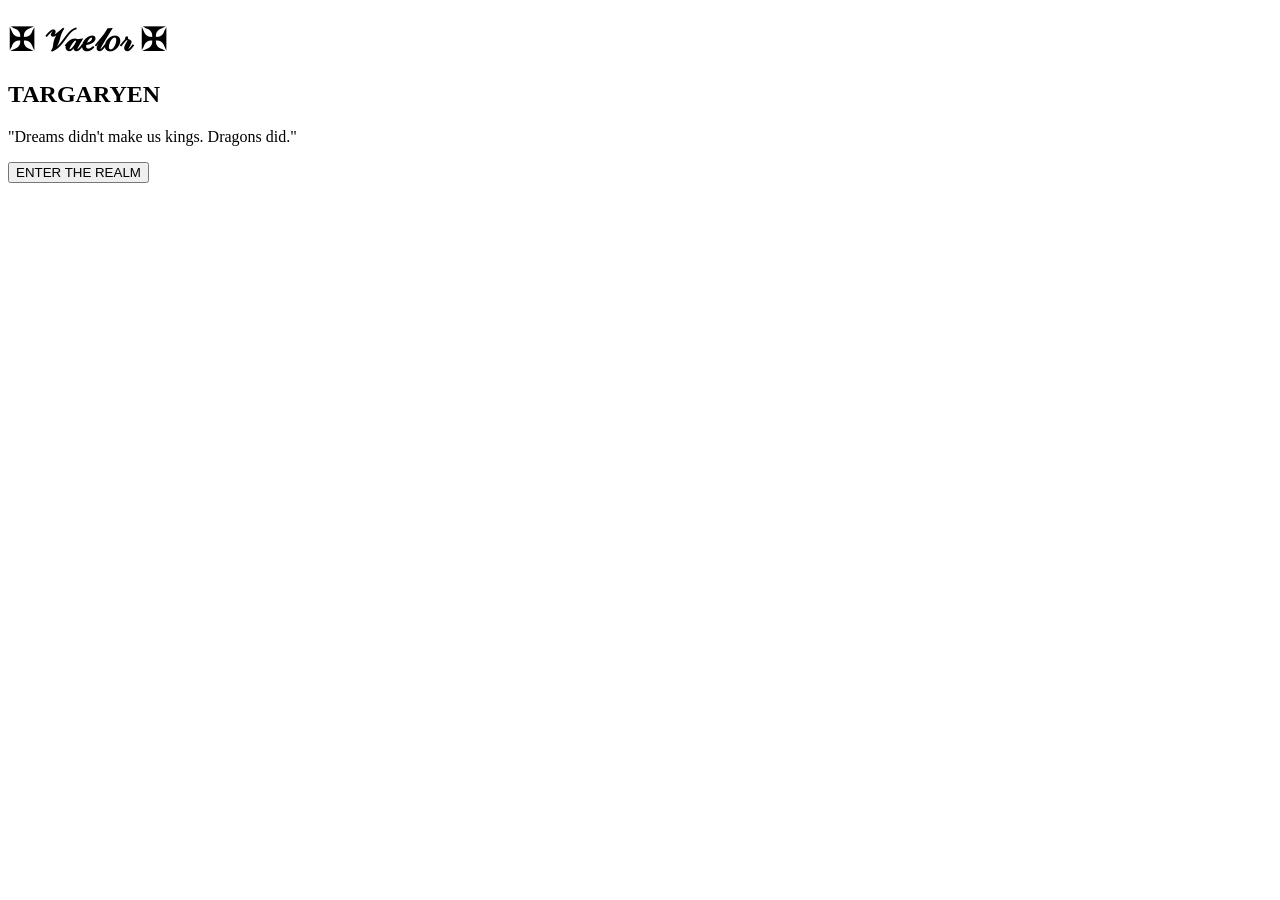
==== index.html @ 1a20ad86 "Create index.html" ====
<!DOCTYPE html>
<html lang="en">
<head>
<meta charset="UTF-8">
<meta name="viewport" content="width=device-width, initial-scale=1.0">
<title>✠ Vaelor ✠</title>

<link rel="stylesheet" href="style.css">

</head>

<body>

<div class="hero">

<h1>✠ 𝒱𝒶𝑒𝓁𝑜𝓇 ✠</h1>

<h2>TARGARYEN</h2>

<p>"Dreams didn't make us kings. Dragons did."</p>

<button>ENTER THE REALM</button>

</div>

<script src="script.js"></script>

</body>
</html>
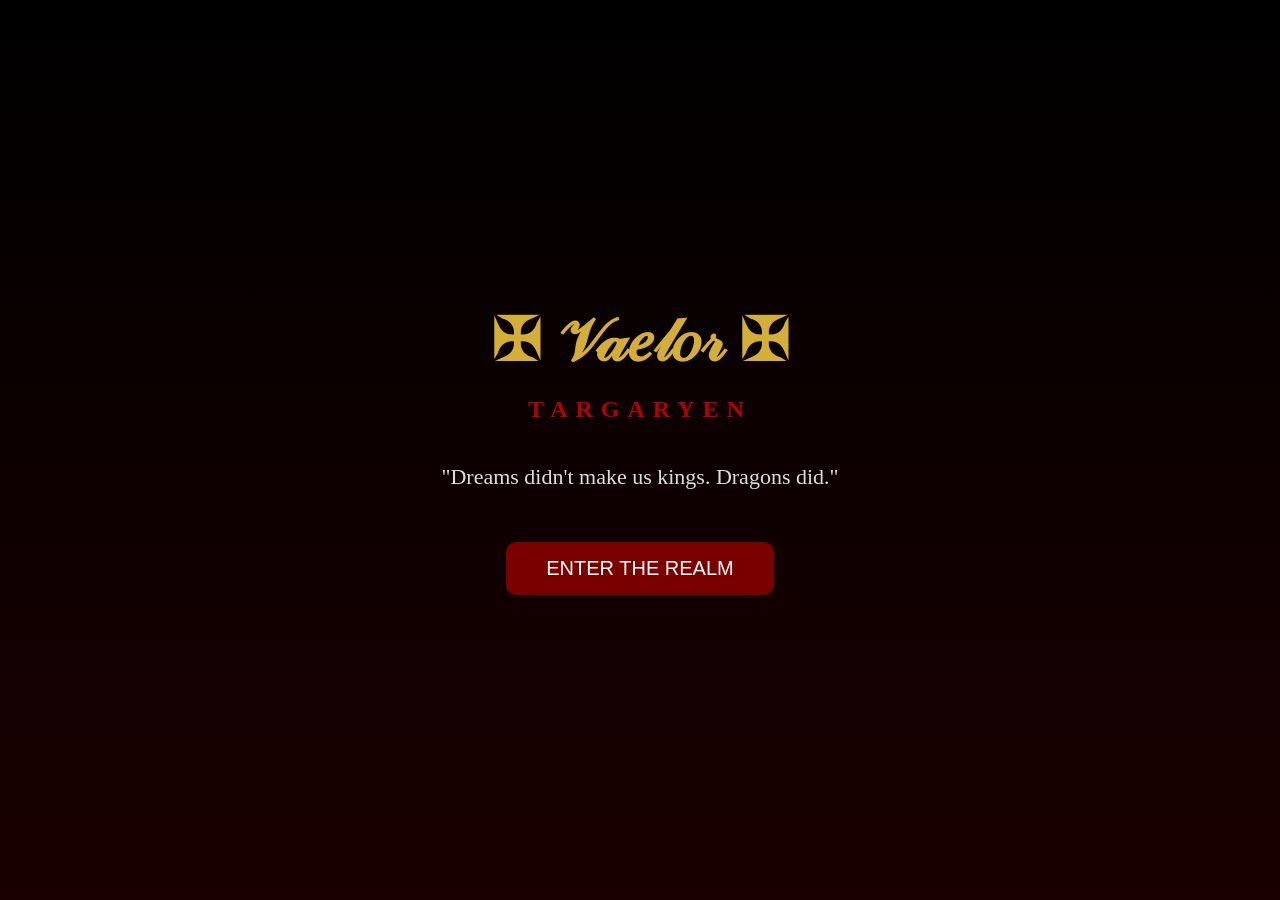
==== commit 33306660: "Update index.html" ====
--- a/index.html
+++ b/index.html
@@ -19,7 +19,9 @@
 
 <p>"Dreams didn't make us kings. Dragons did."</p>
 
-<button>ENTER THE REALM</button>
+<a href="characters.html">
+  <button class="enter-btn">ENTER THE REALM</button>
+</a>
 
 </div>
 
--- a/style.css
+++ b/style.css
@@ -0,0 +1,42 @@
+body{
+    margin:0;
+    background:#050505;
+    color:white;
+    font-family:Georgia, serif;
+}
+
+.hero{
+    height:100vh;
+    display:flex;
+    flex-direction:column;
+    justify-content:center;
+    align-items:center;
+    text-align:center;
+    background:linear-gradient(to bottom,#000,#1a0000);
+}
+
+h1{
+    font-size:60px;
+    color:#d4af37;
+    margin:0;
+}
+
+h2{
+    color:#b30000;
+    letter-spacing:8px;
+}
+
+p{
+    font-size:22px;
+    color:#ddd;
+}
+
+button{
+    margin-top:30px;
+    padding:15px 40px;
+    background:#7a0000;
+    color:white;
+    border:none;
+    border-radius:10px;
+    font-size:20px;
+}
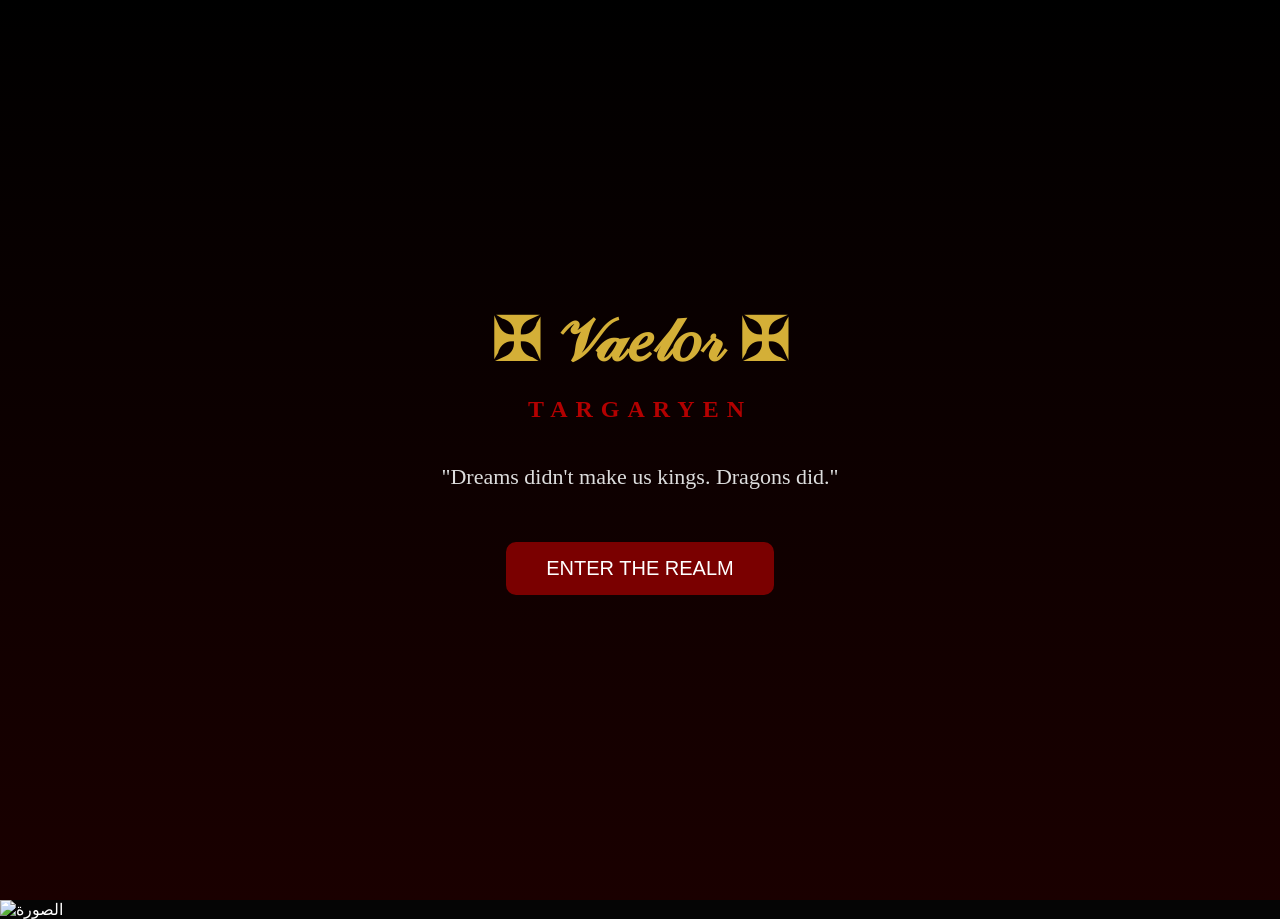
==== commit 90b62585: "Update index.html" ====
--- a/index.html
+++ b/index.html
@@ -29,3 +29,4 @@
 
 </body>
 </html>
+<img src="images/photo1.jpg" alt="الصورة">
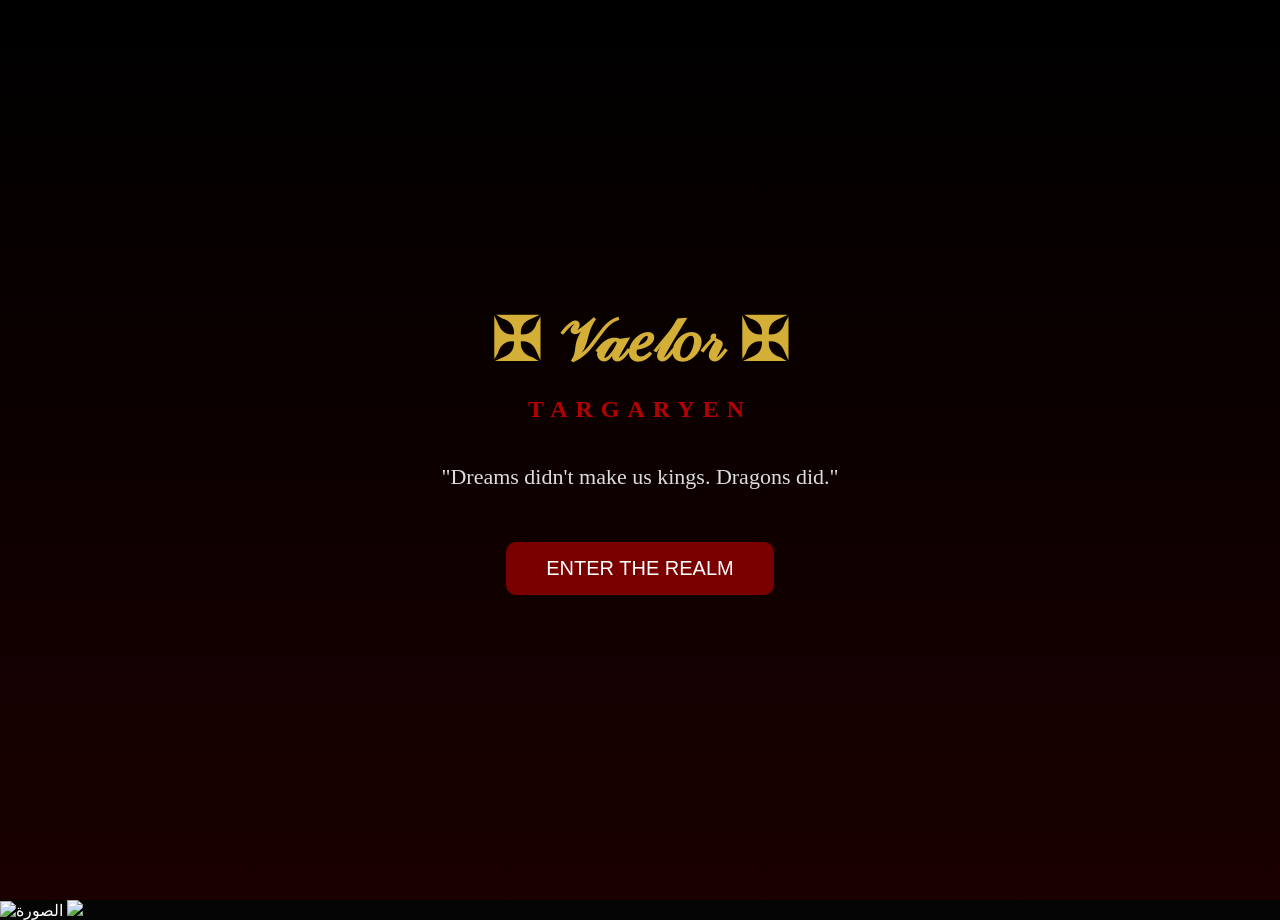
==== commit 6d16ef39: "Update index.html" ====
--- a/index.html
+++ b/index.html
@@ -30,3 +30,4 @@
 </body>
 </html>
 <img src="images/photo1.jpg" alt="الصورة">
+<img src="images/targaryen.png">
